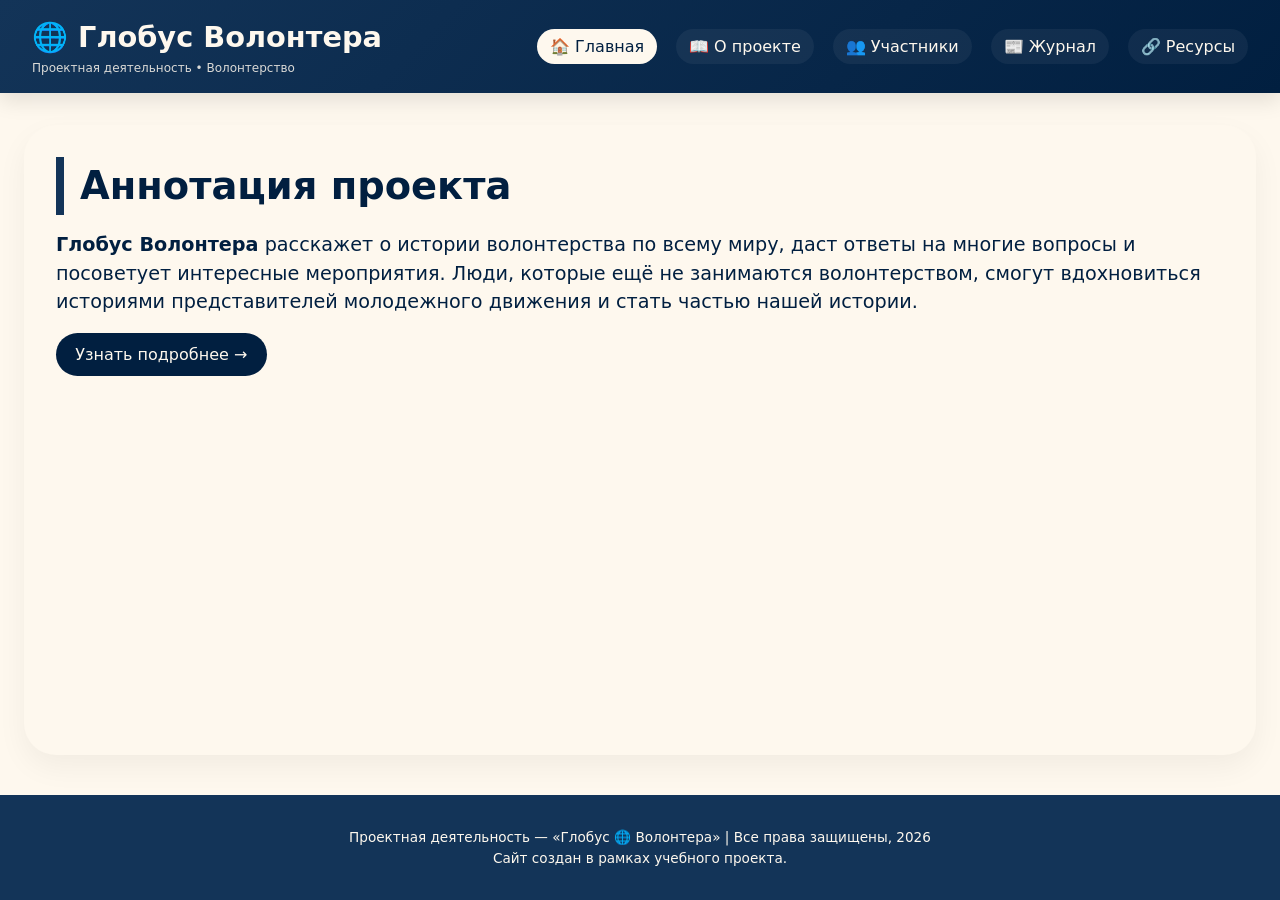
==== site/index.html @ a2b7bc37 "Add files via upload load file" ====
﻿<!DOCTYPE html>
<html lang="ru">
<head>
    <meta charset="UTF-8">
    <meta name="viewport" content="width=device-width, initial-scale=1.0">
    <title>Главная | Глобус Волонтера</title>
    <link rel="stylesheet" href="style.css">
</head>
<body>
    <header class="header">
        <div class="nav-container">
            <div class="logo">
                <h4>🌐 Глобус Волонтера</h4>
                <p>Проектная деятельность • Волонтерство</p>
            </div>
            <ul class="nav-links">
                <li><a href="index.html" class="active">🏠 Главная</a></li>
                <li><a href="about.html">📖 О проекте</a></li>
                <li><a href="team.html">👥 Участники</a></li>
                <li><a href="journal.html">📰 Журнал</a></li>
                <li><a href="resources.html">🔗 Ресурсы</a></li>
            </ul>
        </div>
    </header>

    <main class="container">
        <section>
            <h1>Аннотация проекта</h1>
            <p style="font-size:1.2rem; margin-top:1rem;"><strong>Глобус Волонтера</strong> расскажет о истории волонтерства по всему миру, даст ответы на многие вопросы и посоветует интересные мероприятия. Люди, которые ещё не занимаются волонтерством, смогут вдохновиться историями представителей молодежного движения и стать частью нашей истории.</p>
            <a href="about.html" class="btn">Узнать подробнее →</a>
        </section>
    </main>

    <footer>
        <p>Проектная деятельность — «Глобус 🌐 Волонтера» | Все права защищены, 2026</p>
        <p>Сайт создан в рамках учебного проекта.</p>
    </footer>
</body>
</html>
---- site/style.css ----
* {
    margin: 0;
    padding: 0;
    box-sizing: border-box;
    font-family: system-ui, 'Segoe UI', 'Inter', 'Roboto', sans-serif;
}

body {
    background: #fef8ee;
    color: #011f40;
    line-height: 1.5;
    scroll-behavior: smooth;
}

.header {
    background: linear-gradient(135deg, #133458, #011f40);
    color: #fef8ee;
    padding: 1rem 2rem;
    box-shadow: 0 8px 20px rgba(0,0,0,0.1);
    position: sticky;
    top: 0;
    z-index: 100;
}

.nav-container {
    max-width: 1300px;
    margin: 0 auto;
    display: flex;
    flex-wrap: wrap;
    justify-content: space-between;
    align-items: center;
    gap: 1rem;
}

.logo h4 {
    font-size: 1.8rem;
    color: #fef8ee;
    display: flex;
    align-items: center;
    gap: 10px;
}

.logo p {
    font-size: 0.75rem;
    opacity: 0.85;
}

.nav-links {
    display: flex;
    flex-wrap: wrap;
    gap: 1.2rem;
    list-style: none;
}

    .nav-links a {
        color: #fef8ee;
        text-decoration: none;
        font-weight: 500;
        padding: 0.5rem 0.8rem;
        border-radius: 40px;
        transition: 0.2s;
        background: rgba(255,255,255,0.05);
    }

        .nav-links a:hover, .nav-links a.active {
            background: #fef8ee;
            color: #011f40;
            transform: translateY(-2px);
        }

.container {
    max-width: 1300px;
    margin: 2rem auto;
    padding: 0 1.5rem;
}

section {
    background: #fef8ee;
    border-radius: 2rem;
    box-shadow: 0 12px 30px rgba(0,0,0,0.05);
    padding: 2rem 2rem 2.5rem;
    margin-bottom: 2.5rem;
    min-height: 70vh;
}

h1 {
    font-size: 2.4rem;
    margin-bottom: 1rem;
    color: #011f40;
    border-left: 8px solid #133458;
    padding-left: 1rem;
}

h2 {
    font-size: 1.8rem;
    margin: 1.5rem 0 1rem 0;
    color: #011f40;
    display: flex;
    align-items: center;
    gap: 10px;
}

h3 {
    font-size: 1.3rem;
    margin: 0.75rem 0 0.5rem;
    color: #011f40;
}

h6 {
    font-size: 1.3rem;
    margin: 0.75rem 0 0.5rem;
    color: #fef8ee;
}

.team-grid, .journal-grid, .resources-grid {
    display: grid;
    grid-template-columns: repeat(auto-fit, minmax(280px, 1fr));
    gap: 2rem;
    margin: 1.5rem 0;
}

.team-card, .journal-card, .resource-card {
    background: #133458;
    border-radius: 1.5rem;
    padding: 1.2rem;
    box-shadow: 0 6px 14px rgba(0,0,0,0.05);
    transition: 0.2s;
}

    .journal-card,
    .journal-card p,
    .journal-card h3,
    .journal-card span,
    .journal-card small,
    .journal-card strong {
        color: #fef8ee;
    }

        .journal-card .progress-bar {
            background: #fef8ee;
        }

        .journal-card .progress-fill {
            background: #011f40;
        }

    .team-card p, .team-card h6, .resource-card p, .resource-card li, .resource-card h3 {
        color: #fef8ee;
    }

    .resource-card .btn {
        color: #011f40;
        background: #fef8ee;
    }

        .resource-card .btn:hover {
            background: #011f40;
            color: #fef8ee;
        }

    .team-card:hover, .journal-card:hover {
        transform: translateY(-5px);
        box-shadow: 0 14px 28px rgba(0,0,0,0.1);
    }

.team-img {
    width: 100%;
    height: 160px;
    border-radius: 1rem;
    background: #fef8ee;
    display: flex;
    align-items: center;
    justify-content: center;
    font-size: 3rem;
}

.badge {
    background: #fef8ee;
    padding: 0.2rem 0.8rem;
    border-radius: 20px;
    font-size: 0.75rem;
    font-weight: bold;
    color: #011f40;
    display: inline-block;
    margin: 0.5rem 0;
}

.progress-bar {
    background: #fef8ee;
    border-radius: 30px;
    height: 8px;
    width: 100%;
    margin: 0.8rem 0;
}

.progress-fill {
    background: #011f40;
    width: 75%;
    height: 8px;
    border-radius: 30px;
}

.btn {
    display: inline-block;
    background: #011f40;
    color: #fef8ee;
    padding: 0.6rem 1.2rem;
    border-radius: 2rem;
    text-decoration: none;
    font-weight: 500;
    margin-top: 1rem;
    transition: 0.2s;
}

    .btn:hover {
        background: #133458;
        transform: scale(0.97);
    }

footer {
    background: #133458;
    color: #fef8ee;
    text-align: center;
    padding: 2rem;
    margin-top: 2rem;
    font-size: 0.85rem;
}

@media (max-width: 700px) {
    .nav-container {
        flex-direction: column;
        text-align: center;
    }

    h1 {
        font-size: 1.8rem;
    }
}

#about ul {
    margin-left: 1.5rem;
    line-height: 1.6;
}

#about li {
    margin-bottom: 0.5rem;
}

.plan-block {
    background: #133458;
    border-radius: 1.5rem;
    padding: 1rem;
    margin: 1rem 0;
    color: #fef8ee;
}

    .plan-block h3 {
        color: #fef8ee;
    }

.plan-items {
    display: flex;
    gap: 1rem;
    flex-wrap: wrap;
    justify-content: space-between;
    color: #fef8ee;
}

.video-placeholder {
    width: 100%;
    background: #011f40;
    border-radius: 1rem;
    margin: 0.5rem 0;
    padding: 0.5rem;
    text-align: center;
    color: #fef8ee;
}
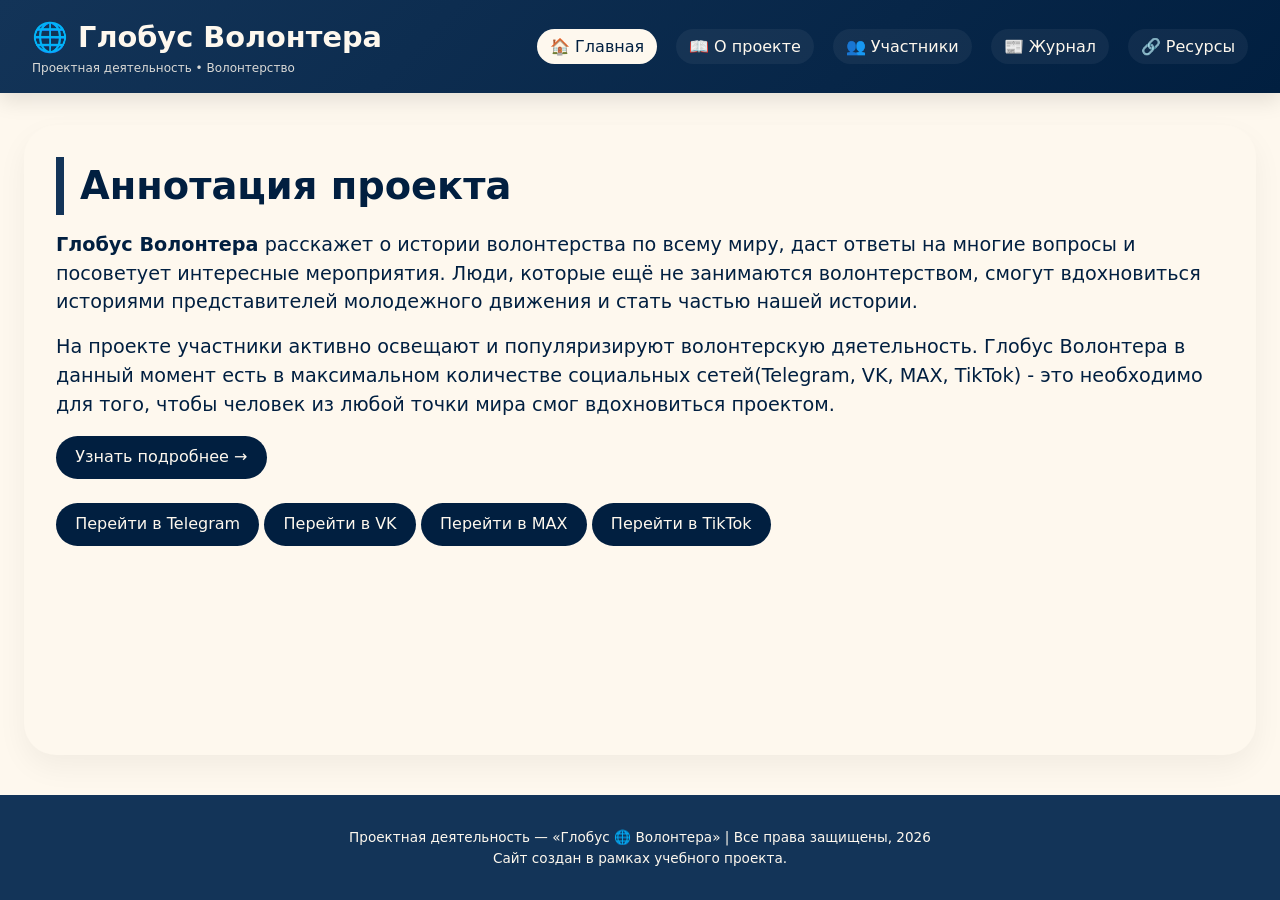
==== commit 6a50fbb9: "Update index.html отредактирован файл" ====
--- a/site/index.html
+++ b/site/index.html
@@ -1,4 +1,4 @@
-﻿<!DOCTYPE html>
+<!DOCTYPE html>
 <html lang="ru">
 <head>
     <meta charset="UTF-8">
@@ -27,7 +27,15 @@
         <section>
             <h1>Аннотация проекта</h1>
             <p style="font-size:1.2rem; margin-top:1rem;"><strong>Глобус Волонтера</strong> расскажет о истории волонтерства по всему миру, даст ответы на многие вопросы и посоветует интересные мероприятия. Люди, которые ещё не занимаются волонтерством, смогут вдохновиться историями представителей молодежного движения и стать частью нашей истории.</p>
+            <p style="font-size:1.2rem; margin-top:1rem;">На проекте участники активно освещают и популяризируют волонтерскую дяетельность. Глобус Волонтера в данный момент есть в максимальном количестве социальных сетей(Telegram, VK, MAX, TikTok) - это необходимо для того, чтобы человек из любой точки мира смог вдохновиться проектом.</p>
+
             <a href="about.html" class="btn">Узнать подробнее →</a>
+            <p style="margin-top:0.5rem;"></p>
+            <a href="https://t.me/volunteersGLOBE" target="_blank" class="btn">Перейти в Telegram</a>
+            <a href="https://vk.com/volunteersglobe" target="_blank" class="btn">Перейти в VK</a>
+            <a href="https://max.ru/join/f-imkfyAxd1MDziNr4eLm86sQ0ChmzGdFR_9SNKZDDU" target="_blank" class="btn">Перейти в MAX</a>
+            <a href="https://www.tiktok.com/@globusvolontera?_r=1&_t=ZS-91zbOshyfWJ" target="_blank" class="btn">Перейти в TikTok</a>
+            <p style="margin-top:0.5rem;"></p>
         </section>
     </main>
 
@@ -36,4 +44,4 @@
         <p>Сайт создан в рамках учебного проекта.</p>
     </footer>
 </body>
-</html>+</html>
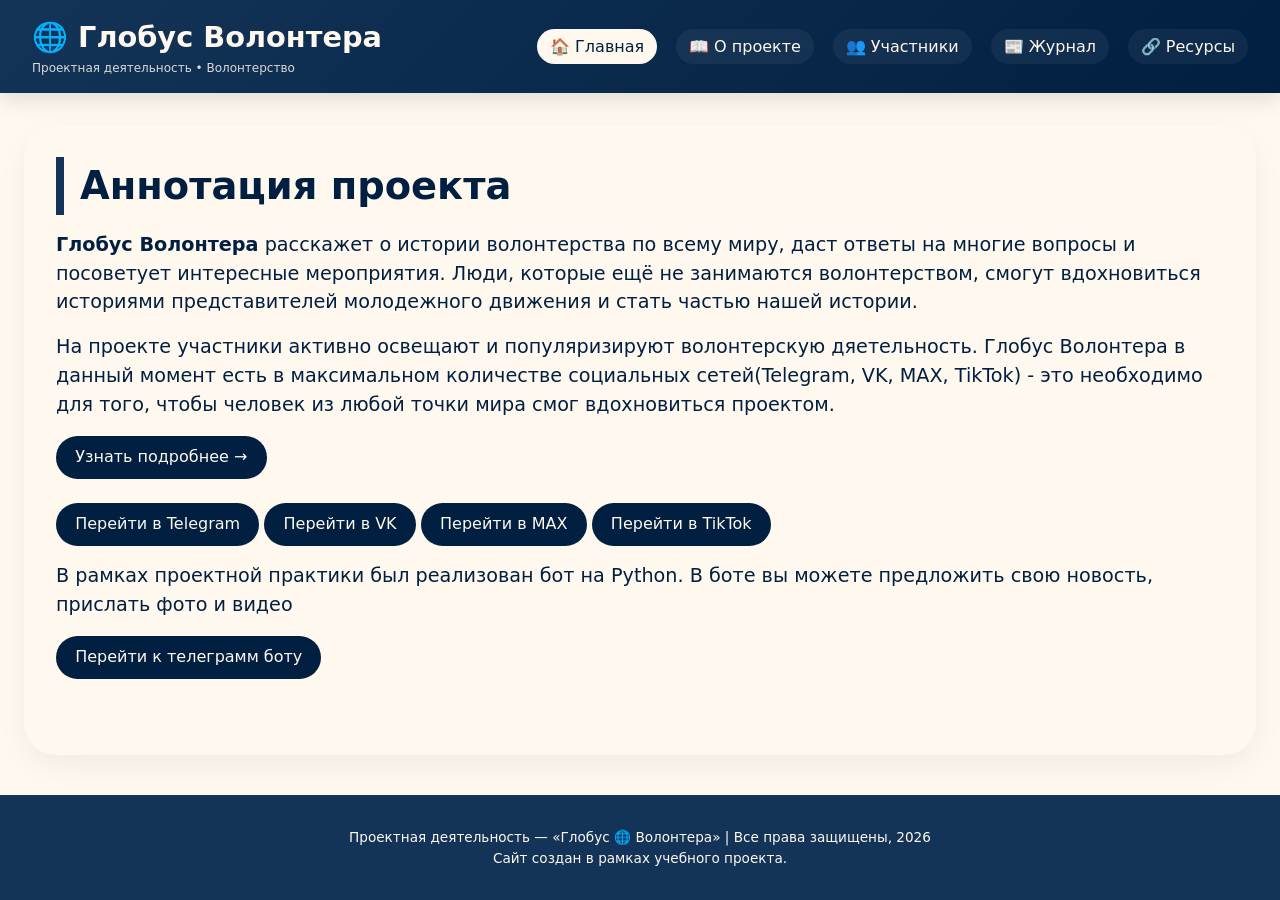
==== commit 1f851a7c: "Add files via upload обновлена команда и главная страница" ====
--- a/site/index.html
+++ b/site/index.html
@@ -1,4 +1,4 @@
-<!DOCTYPE html>
+﻿<!DOCTYPE html>
 <html lang="ru">
 <head>
     <meta charset="UTF-8">
@@ -36,6 +36,8 @@
             <a href="https://max.ru/join/f-imkfyAxd1MDziNr4eLm86sQ0ChmzGdFR_9SNKZDDU" target="_blank" class="btn">Перейти в MAX</a>
             <a href="https://www.tiktok.com/@globusvolontera?_r=1&_t=ZS-91zbOshyfWJ" target="_blank" class="btn">Перейти в TikTok</a>
             <p style="margin-top:0.5rem;"></p>
+            <p style="font-size:1.2rem; margin-top:1rem;">В рамках проектной практики был реализован бот на Python. В боте вы можете предложить свою новость, прислать фото и видео</p>
+            <a href="https://t.me/globusvlnt_bot" target="_blank" class="btn">Перейти к телеграмм боту</a>
         </section>
     </main>
 
@@ -44,4 +46,4 @@
         <p>Сайт создан в рамках учебного проекта.</p>
     </footer>
 </body>
-</html>
+</html>
